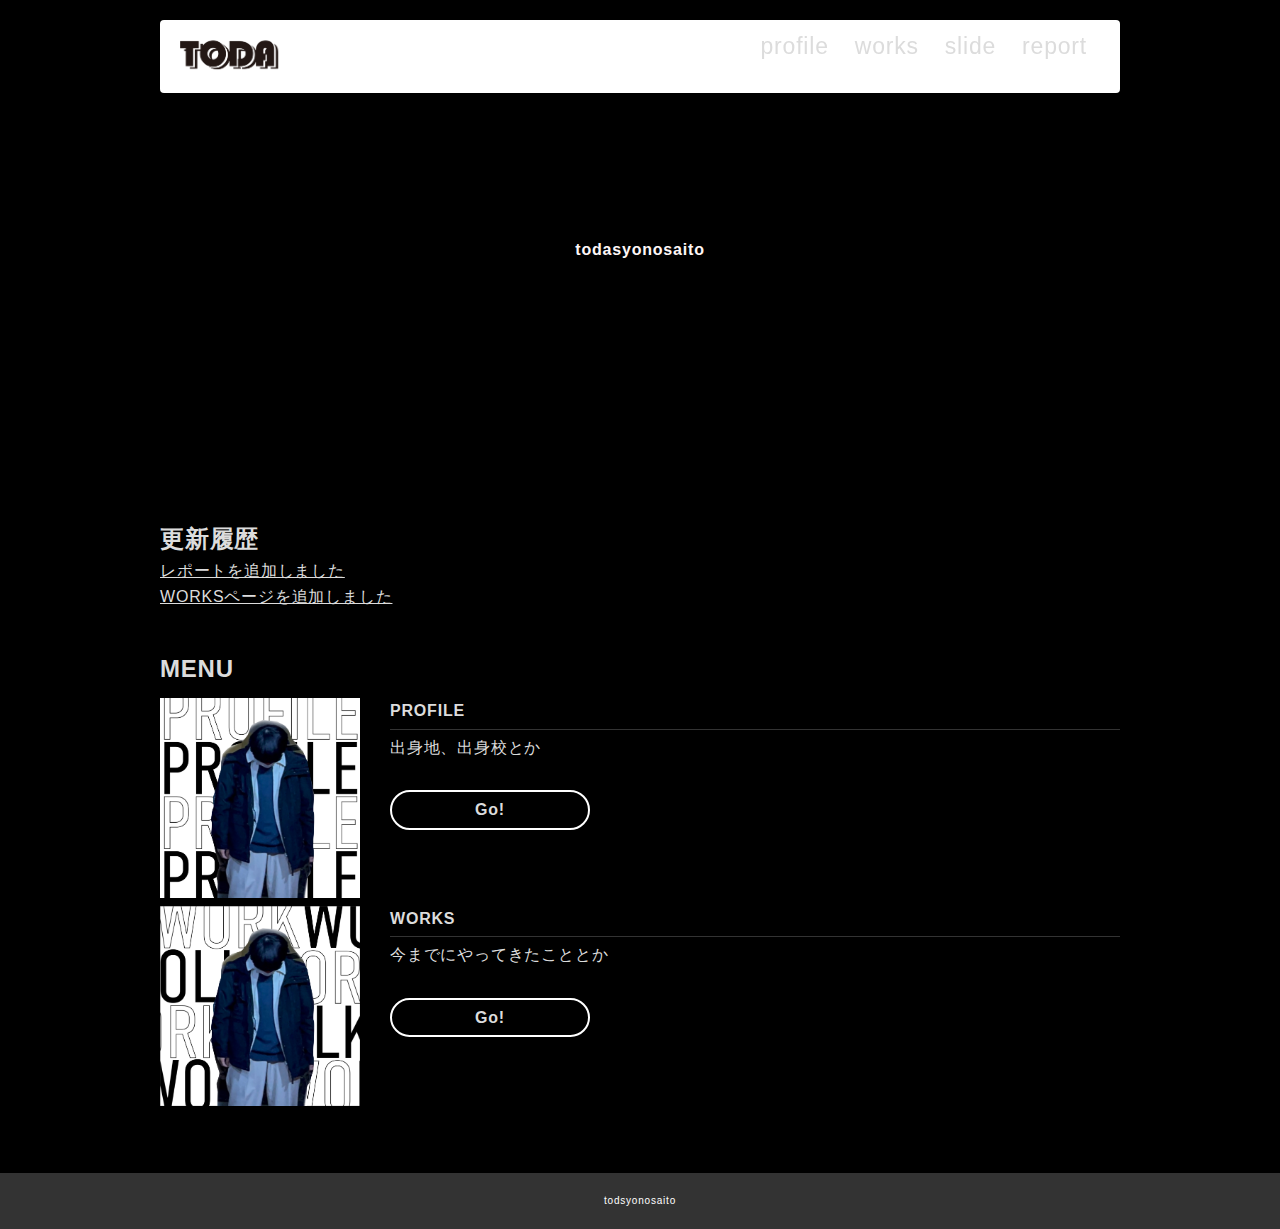
==== index.html @ 2ef990f6 "profileの文字更新" ====
<!DOCTYPE html>
<html lang="ja">
  <head>
    <meta charset="UTF-8" />
    <meta http-equiv="X-UA-Compatible" content="IE=edge" />
    <meta name="viewport" content="width=device-width, initial-scale=1.0" />
    <link rel="stylesheet" href="./css/style.css" />

    <!-- cdnからjquery読み込み -->
    <script
      src="https://code.jquery.com/jquery-3.6.0.js"
      integrity="sha256-H+K7U5CnXl1h5ywQfKtSj8PCmoN9aaq30gDh27Xc0jk="
      crossorigin="anonymous"
    ></script>
    
   <!-- slick用にjs追加 -->
   <script src="./js/slide.js"></script>


    <script src="./js/main.js"></script>
    <title>トップページ</title>
  </head>
  <body>
    <header>
      <div class="inner">
        <div id="menu_btn"></div>
        <p id="header_logo">
          <a href="./index.html"><img src="./images/logo_website_toda333.png" alt="" /></a>
        </p>
        <ul id="global_menu">
          <li><a href="./profile.html">profile</a></li>
          <li><a href="./works.html">works</a></li>
          <li><a href="./slide.html">slide</a></li>
          <li><a href="./report.html">report</a></li>
        </ul>
      </div>
    </header>

    <div class="top_eye_catch">todasyonosaito</div>



    <div class="contents">
      
      <section class="sec">
        <h2>更新履歴</h2>
        <ul>
          <li><a href="./report.html">レポートを追加しました</a></li>
          <li><a href="./works.html">WORKSページを追加しました</a></li>
        </ul>
      </section>

      <section class="sec">
        <h2>MENU</h2>
        <div class="link_menu">
          <div class="each_link">
            <div class="link_pic">
              <img src="./images/todaatama_profile02.jpg" />
            </div>
            <div class="link_txt">
              <p class="link_title">PROFILE</p>
              <div>
                出身地、出身校とか<br />
              </div>
              <a class="link_btn" href="./profile.html">Go!</a>
            </div>
          </div>

          <div class="each_link">
            <div class="link_pic">
              <img src="./images/todaatama_work02.jpg" />
            </div>
            <div class="link_txt">
              <p class="link_title">WORKS</p>
              <div>
                今までにやってきたこととか
              </div>
              <a class="link_btn" href="./works.html">Go!</a>
            </div>
          </div>
        </div>
      </section>
    </div>

    <footer>todsyonosaito</footer>




  </body>
</html>
---- css/style.css ----
@charset "UTF-8";
/*======================================================
基本 全体の設定
======================================================*/
* {
  box-sizing: border-box;
  margin: 0;
  padding: 0;
}

html,
body {
  height: 100%;
  font-feature-settings: "palt";
  background-color: rgb(0, 0, 0);
  position: relative;
}

body {
  font-size: 16px;
  line-height: 1.6;
  font-family: "游ゴシック体", YuGothic, "游ゴシック", "Yu Gothic", "ヒラギノ角ゴ ProN W3", "Hiragino Kaku Gothic ProN", "メイリオ", Meiryo, sans-serif;
  color: #dcdcdc;
  letter-spacing: 0.05em;
}

a {
  color: inherit;
  transition: 0.3s all;/* 値が変わった場合、0.3秒かけて変化する */
}

/* a:hoverはマウスオーバーしたときのセレクタ */
a:hover {
  opacity: 0.7;
}

/* 画像は親要素からはみ出さないように最大幅を100%に */
img {
  max-width: 100%;
  height: auto;
}

/* リストの先頭に・がつかないように */
li {
  list-style: none;
}

@media (min-width: 901px) {
  .sp_only {
    display: none !important;
  }
}

@media (max-width: 900px) {
  .pc_only {
    display: none !important;
  }
}




/*======================================================
header
======================================================*/
header {
  position: fixed;/* position: fixedにするとスクロールしても同じ位置に表示される */
  z-index: 2; /* z-indexはレイヤーの前後関係。数字が大きくなるほど手前 */
  max-width: 1000px;/* max-widthは最大幅 ウィンドウが小さくなればそれに合わせてせまくなる */
  top: 0;
  left: 0;
  right: 0;
  margin: auto;
}

header a {
  display: block;
  text-decoration: none;/* a要素にもともと付く下線をなしに */
}

header .inner {
  background-color: #fff;
  position: relative;
  display: flex;
  justify-content: space-between;
  padding: 15px 20px;
  box-shadow: 0px 0px 5px rgba(0, 0, 0, 0.35);
  border-radius: 4px;
  margin: 20px;
}

/* ロゴ */
#header_logo img {
  display: block;
  width: 100px;
}

/* メニュー */
#global_menu {
  display: flex;
  font-size: 23px;
  position: relative;
}



#global_menu a {
  padding: 0px 13px;
  line-height: 1;
  position: relative;
}

#global_menu li {
  position: relative;
}

#global_menu li.current::before {
  content: "";
  bottom: 2px;
  position: absolute;
  width: 100%;
  height: 10px;
  background-color: #ccc;
}

#menu_btn{
  position: absolute;
  width: 40px;
  height: 40px;
  border-radius: 20px;
  right: 10px;
  top: 7px;
  background-color: #ccc;
  z-index: 30;
  cursor: pointer;
  display: none;
}

/* レスポンシブ */
@media (max-width: 900px) {
  header .inner {
    flex-direction: column;
  }

  #global_menu {
    flex-direction: column;
    display: none;
  }

  .open_menu #global_menu {
    display: flex;
  }

  #global_menu li a{
    padding: 10px 0;
    text-align: center;
  }

  #menu_btn{
    display: block;
  }
}

/*======================================================
footer
======================================================*/
footer {
  background-color: #333;
  color: #fff;
  text-align: center;
  padding: 20px;
  font-size: 10px;
}


/*======================================================
コンテンツ共通
======================================================*/

body.contents_page {/* classにcontents_pageが指定されているbodyタグ */
  padding-top: 100px;
}

.sec{
  margin-bottom: 40px;
}

.contents {
  max-width: 1000px;
  min-height: 600px;
  padding: 20px;
  margin: auto;
}

/* =================================================
トップページ
================================================= */
.top_eye_catch {
  height: 500px;
  color: rgb(255, 247, 247);
  font-weight: bold;
  background-image: url(../images/top_todaatume02.jpg);/* 背景画像 */
  background-size: 100%;/* 背景画像のサイズ 要素いっぱいに表示 */
  background-position: center center;/* 背景画像の位置 */
  background-attachment: fixed;/* スクロールしたときの背景画像の位置 固定 */
  
  /* 上下左右中央テクニック https://ics.media/entry/17522/ */
  display: flex;
  align-items: center;
  justify-content: center;
}

.link_menu{
  padding-top: 10px;
}

.each_link{
  display: flex;
}

.each_link .link_pic{
  width: 200px;
}

.each_link .link_txt{
  margin-left: 30px;
  flex: 1;
}

.each_link .link_title{
  font-weight: bold;
  padding-bottom: 5px;
  margin-bottom: 5px;
  border-bottom: 1px solid #333;
}

a.link_btn{
  text-decoration: none;
  font-weight: bold;
  display: block;
  margin: 30px 0;
  border: 2px solid rgb(255, 255, 255);
  padding: 5px;
  text-align: center;
  border-radius: 50px;
  width: 200px;
}

a.link_btn:hover{/* classがlink_btnのaタグのマウスオーバー時 */
  opacity: 1;/* 半透明にならないように上書き */
  border-radius: 0;
  color: #fff;
  background-color: rgb(164, 164, 164);
}




/* =================================================
worksページ
================================================= */

.thumb_list {
  display: flex;
  flex-wrap: wrap;
  margin: 0 -10px;
}

.thumb_list li {
  width: 25%;
  padding: 10px;
}

@media (max-width: 900px) {
  .thumb_list li {
    width: 50%;
  }
}

@media (max-width: 500px) {
  .thumb_list li {
    width: 100%;
  }
}

.thumb_list li a {
  display: block;
  height: 120px;
  border: 1px solid #ccc;
  opacity: 1;
  overflow: hidden;/* はみ出た部分は隠す */
}

.thumb_list li a img {
  display: block;
  width: 100%;
  height: 100%;
  object-fit: cover;
  object-position: center center;
  
  transition: 0.4s all;
}

/* マウスオーバー時、中の画像が1.3倍になって10度傾く */
.thumb_list li a:hover img{
  transform: scale(1.3) rotate(10deg);
}

/*======================================================
reportページ
======================================================*/

.report_eye_catch {
  height: 300px;
  background-image: url(../images/top_todaatume02.jpg);
  background-size: cover;
  background-position: center center;
  display: flex;
  align-items: center;
  justify-content: center;
  color: #fff;
  font-weight: bold;
}

.report {
  border: 1px solid #ccc;
  padding: 40px;
}

.report .outline {
  margin-bottom: 40px;
  display: flex;
}

@media (max-width: 900px) {
  .report .outline {
    display: block;
  }
}

.report .outline .pic {
  width: 45%;
  border: 3px solid #999;
}

.report .outline .txt {
  flex: 1;
  padding-left: 20px;
}

.report h1 {
  margin-bottom: 20px;
  padding-left: 10px;
  border-left: 5px solid #ff9a02;
}

.ex_link {
  display: inline-block;
  position: relative;
  padding: 4px;
  padding-left: 26px;
}

.ex_link::before {
  box-sizing: border-box;
  content: "";
  display: block;
  width: 20px;
  height: 14px;
  border: 3px solid #666;
  border-radius: 3px;
  position: absolute;
  left: 0;
  top: 0;
  bottom: 0;
  margin: auto;
}

/*///////////////*/

	


/*//////////*/




/* =================================================
profileページ
================================================= */
.profile_container{
  writing-mode: sideways-lr;
  width: 100%;
  height: 300px;
  overflow: auto;
}

.profile_container h3{
  margin-right: 30px;
}

.profile_container div{
border-left: 4px solid #ccc;
padding: 7px;
}



/*======================================================
汎用
======================================================*/
.mb_m {
  margin-bottom: 20px;
}
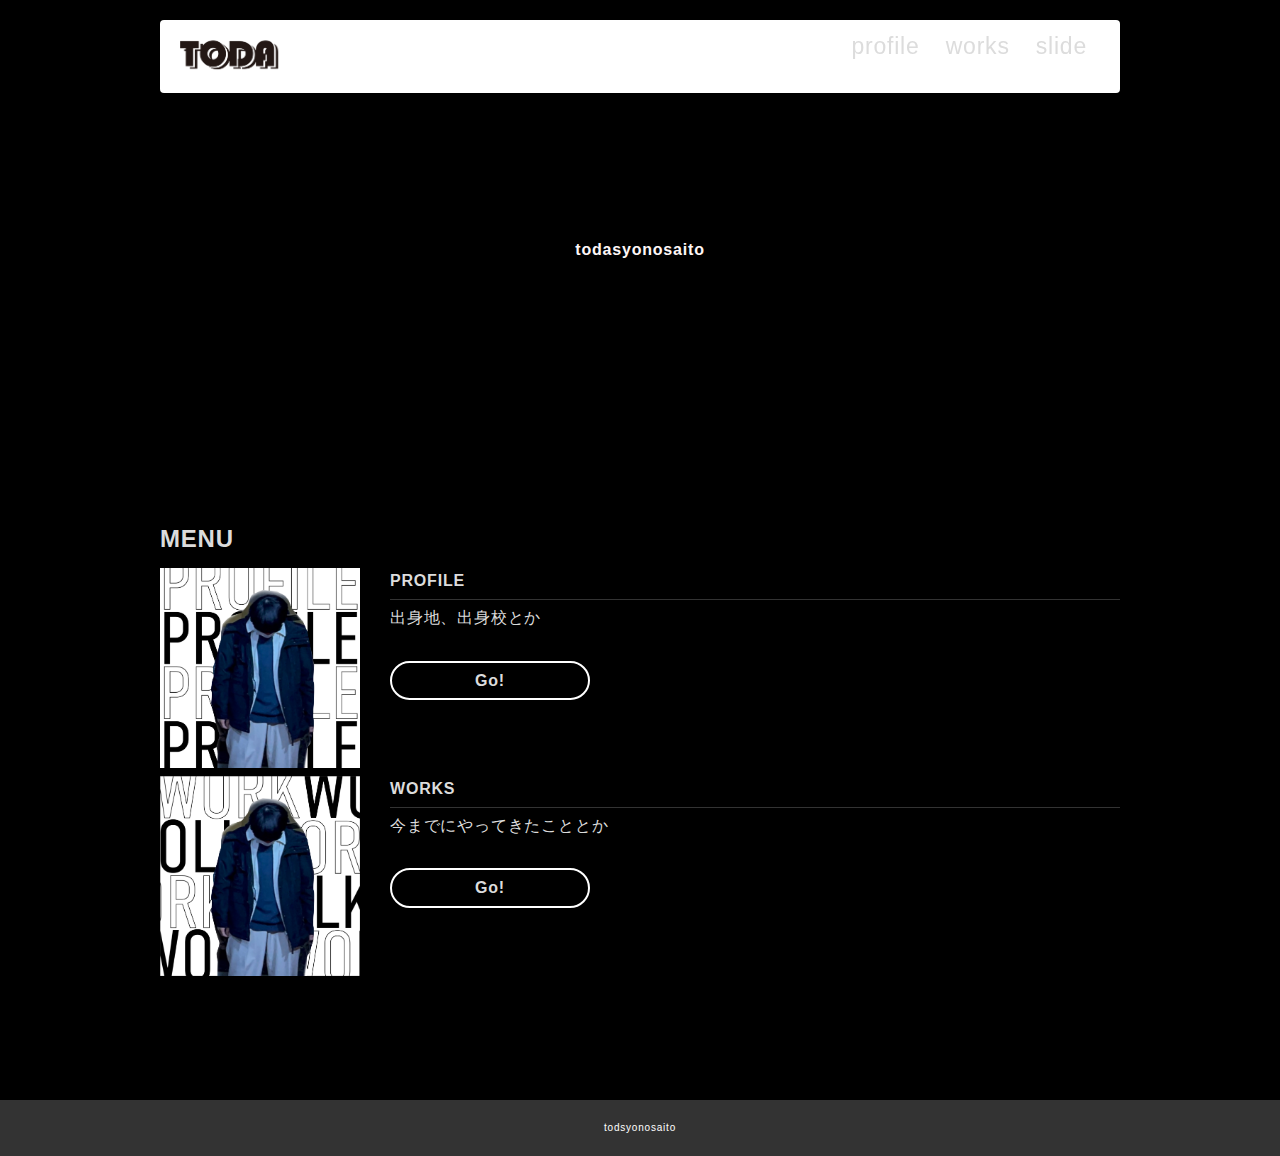
==== commit 26399f67: "7/24 1:55" ====
--- a/index.html
+++ b/index.html
@@ -31,7 +31,6 @@
           <li><a href="./profile.html">profile</a></li>
           <li><a href="./works.html">works</a></li>
           <li><a href="./slide.html">slide</a></li>
-          <li><a href="./report.html">report</a></li>
         </ul>
       </div>
     </header>
@@ -41,14 +40,7 @@
 
 
     <div class="contents">
-      
-      <section class="sec">
-        <h2>更新履歴</h2>
-        <ul>
-          <li><a href="./report.html">レポートを追加しました</a></li>
-          <li><a href="./works.html">WORKSページを追加しました</a></li>
-        </ul>
-      </section>
+
 
       <section class="sec">
         <h2>MENU</h2>
--- a/css/style.css
+++ b/css/style.css
@@ -235,6 +235,7 @@
 }
 
 a.link_btn{
+ font-family: sans-serif;
   text-decoration: none;
   font-weight: bold;
   display: block;
@@ -264,6 +265,7 @@
   display: flex;
   flex-wrap: wrap;
   margin: 0 -10px;
+  
 }
 
 .thumb_list li {
@@ -299,6 +301,11 @@
   object-position: center center;
   
   transition: 0.4s all;
+}
+
+.div{ 
+  margin-left: 20px;
+
 }
 
 /* マウスオーバー時、中の画像が1.3倍になって10度傾く */
@@ -407,6 +414,7 @@
 
 
 
+
 /*======================================================
 汎用
 ======================================================*/
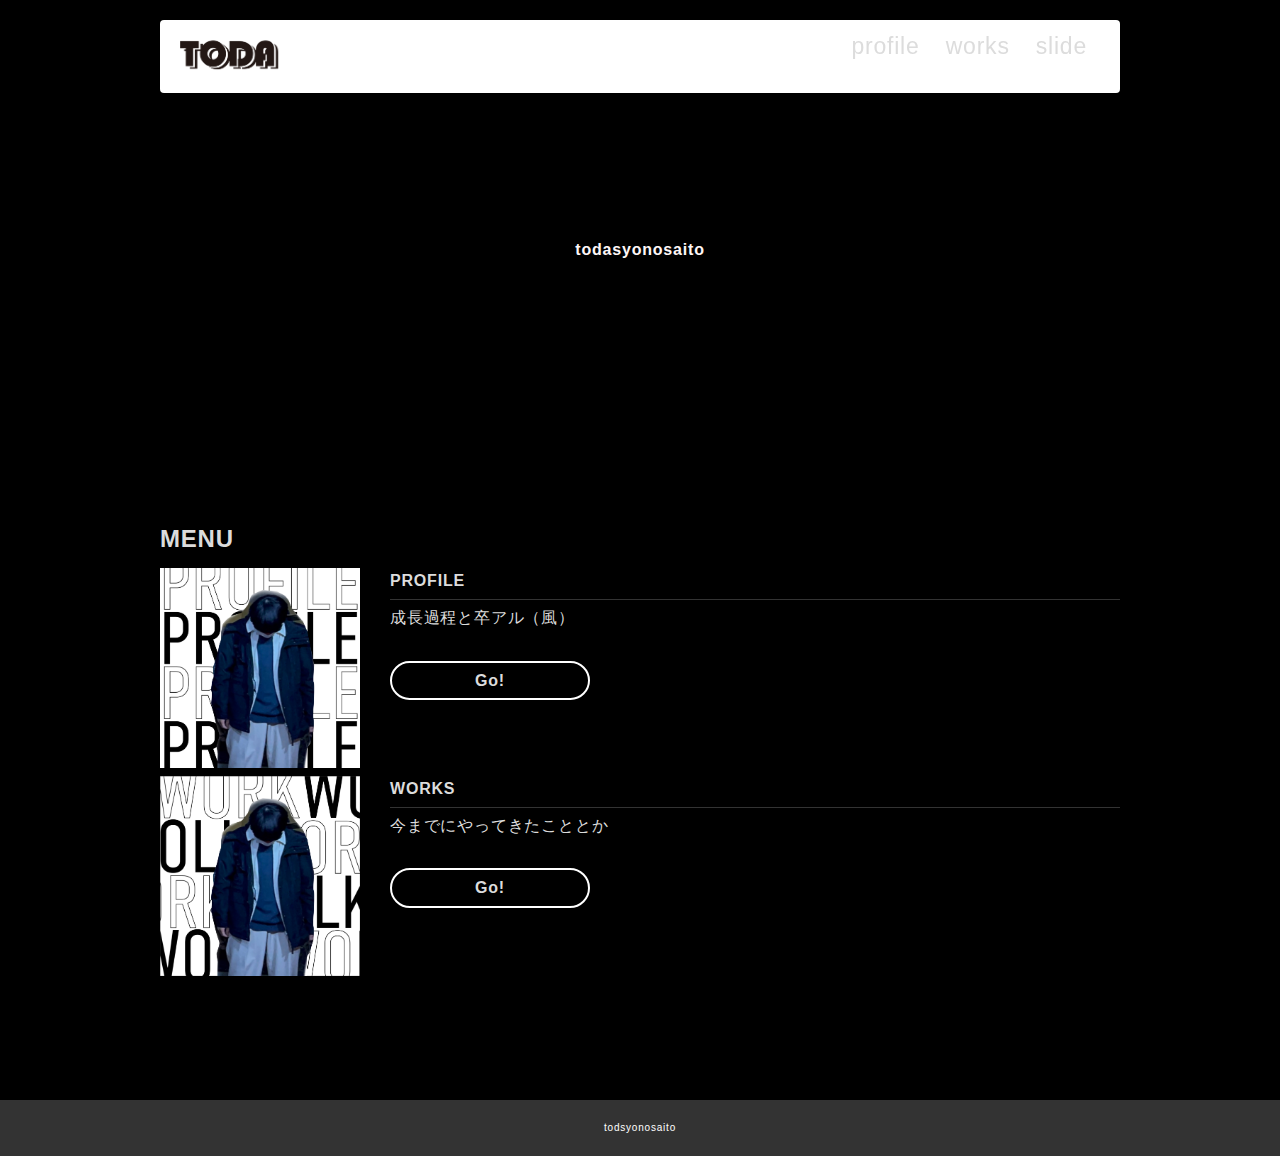
==== commit 6f47ad56: "7/24 3:25" ====
--- a/index.html
+++ b/index.html
@@ -52,7 +52,7 @@
             <div class="link_txt">
               <p class="link_title">PROFILE</p>
               <div>
-                出身地、出身校とか<br />
+                成長過程と卒アル（風）<br />
               </div>
               <a class="link_btn" href="./profile.html">Go!</a>
             </div>
--- a/css/style.css
+++ b/css/style.css
@@ -273,6 +273,10 @@
   padding: 10px;
 }
 
+.bun_list{
+  margin-left: 8%;
+}
+
 @media (max-width: 900px) {
   .thumb_list li {
     width: 50%;
@@ -415,6 +419,7 @@
 
 
 
+
 /*======================================================
 汎用
 ======================================================*/
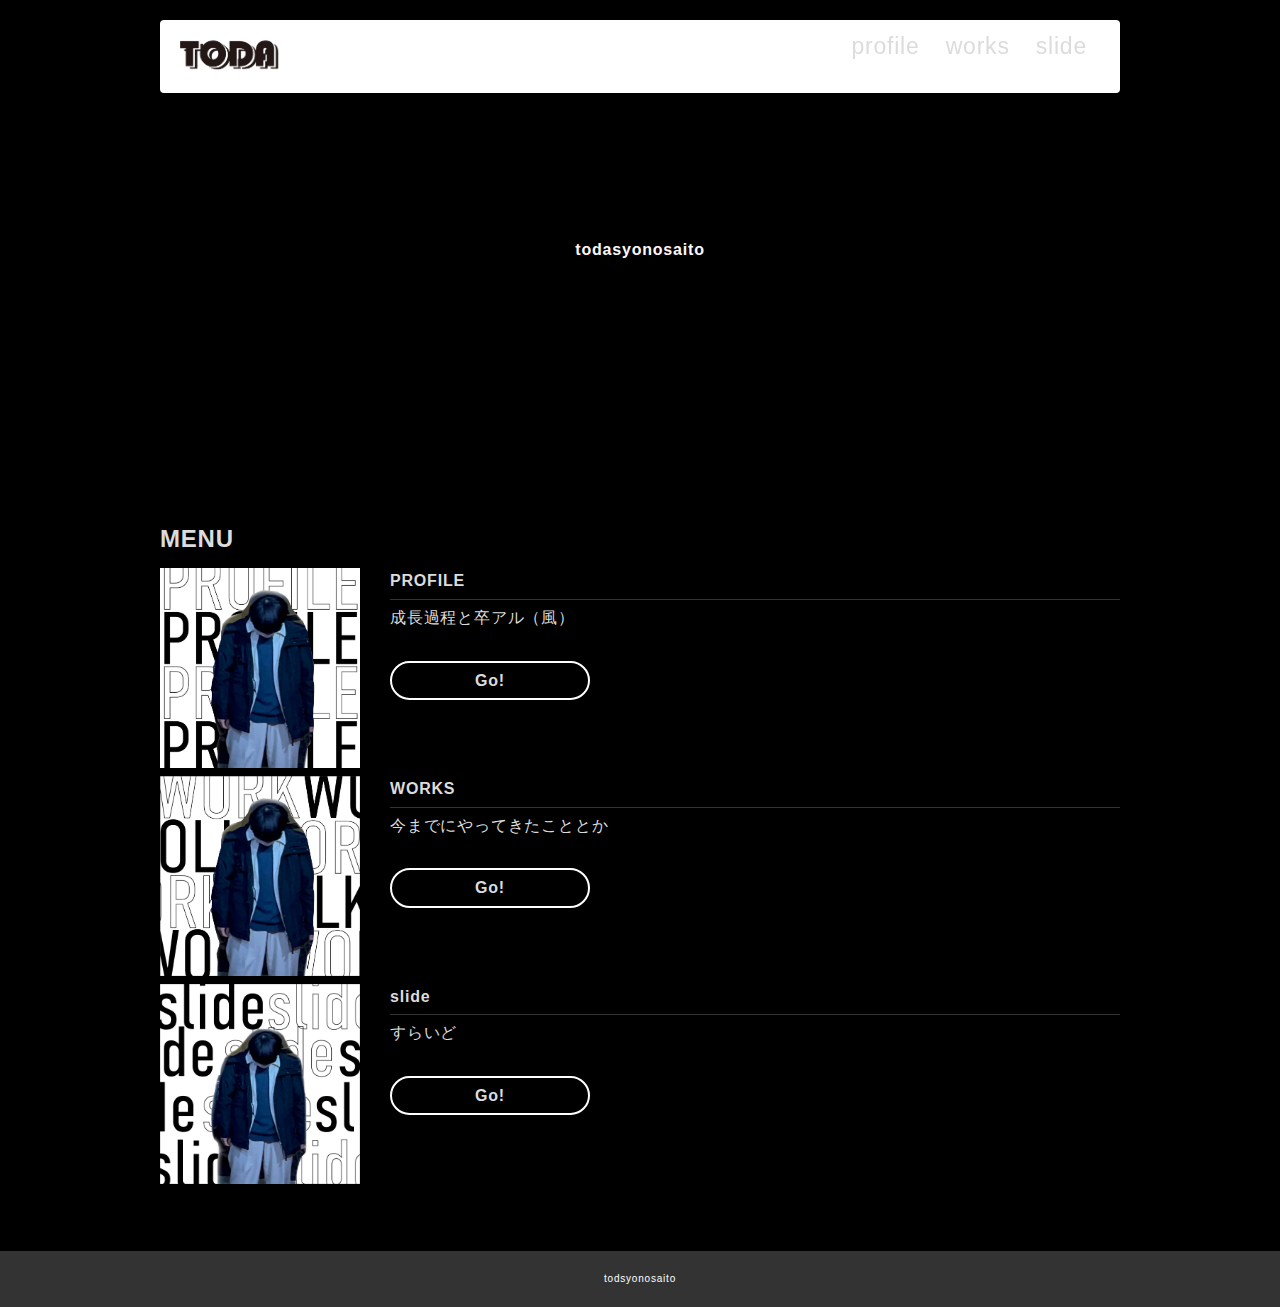
==== commit 341f7a4c: "1232" ====
--- a/index.html
+++ b/index.html
@@ -70,6 +70,20 @@
               <a class="link_btn" href="./works.html">Go!</a>
             </div>
           </div>
+
+          <div class="each_link">
+            <div class="link_pic">
+              <img src="./images/atama_slide.png" />
+            </div>
+            <div class="link_txt">
+              <p class="link_title">slide</p>
+              <div>
+                すらいど
+              </div>
+              <a class="link_btn" href="./slide.html">Go!</a>
+            </div>
+          </div>
+
         </div>
       </section>
     </div>
--- a/css/style.css
+++ b/css/style.css
@@ -130,7 +130,7 @@
   border-radius: 20px;
   right: 10px;
   top: 7px;
-  background-color: #ccc;
+  background-color: rgb(204, 204, 204);
   z-index: 30;
   cursor: pointer;
   display: none;
@@ -428,3 +428,32 @@
 }
 
 
+
+/*======================================================
+マウスストーカー
+======================================================*/
+#mousepoint{
+  position: fixed;
+  transition: 0.3s;/* 追随してくるときのスピードに関係 */
+  transition-timing-function: ease-out; 
+  pointer-events: none;
+  z-index: 200;
+  top: 0;
+  left: 0;
+}
+
+#circle{
+  position: absolute;
+  width: 25px;/* 通常時の円の幅 */
+  height: 25px;/* 通常時の円の高さ */
+  border-radius: 50%;
+  transition: 0.2s all;
+  transform: translate(-50%,-50%);
+  background: rgba(253, 255, 205, 0.5);/* 通常時の円の色と透明度 */
+}
+
+#mousepoint.ahover #circle{
+  width: 50px;/* リンクに重なったときの円の幅 */
+  height: 50px;/* リンクに重なったときの円の高さ */
+  background: rgba(244, 255, 26, 0.5);/* リンクに重なったときの円の色と透明度 */
+}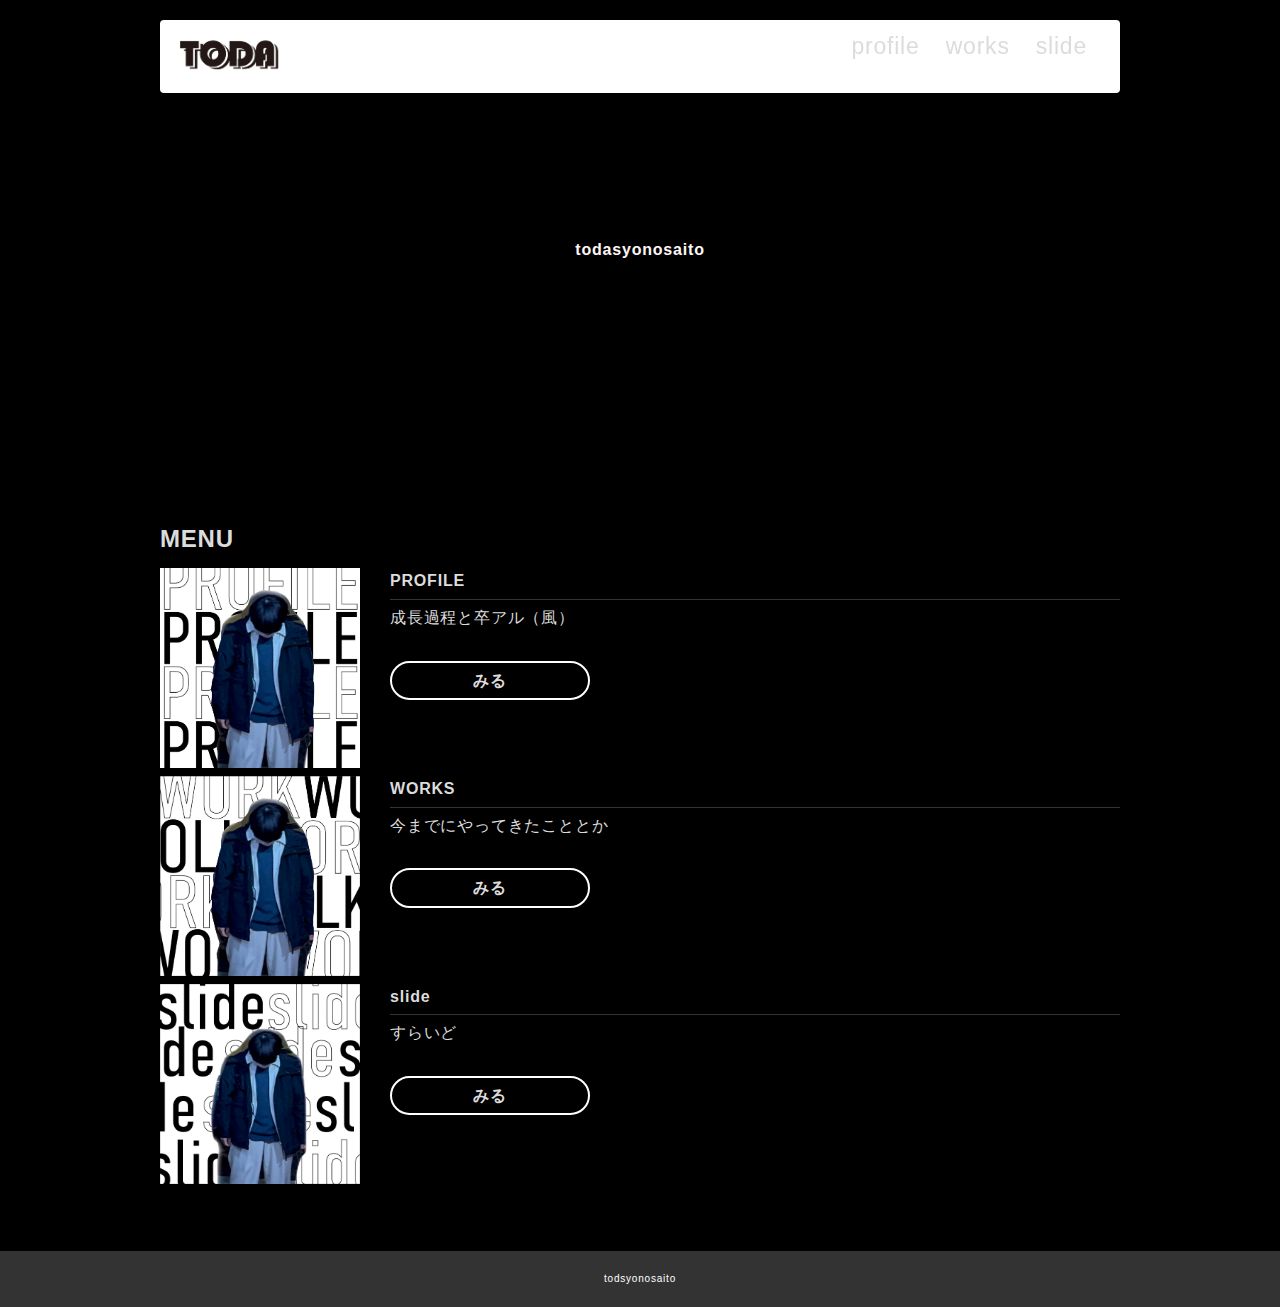
==== commit 7c432da4: "123201" ====
--- a/index.html
+++ b/index.html
@@ -54,7 +54,7 @@
               <div>
                 成長過程と卒アル（風）<br />
               </div>
-              <a class="link_btn" href="./profile.html">Go!</a>
+              <a class="link_btn" href="./profile.html">みる</a>
             </div>
           </div>
 
@@ -67,7 +67,7 @@
               <div>
                 今までにやってきたこととか
               </div>
-              <a class="link_btn" href="./works.html">Go!</a>
+              <a class="link_btn" href="./works.html">みる</a>
             </div>
           </div>
 
@@ -80,7 +80,7 @@
               <div>
                 すらいど
               </div>
-              <a class="link_btn" href="./slide.html">Go!</a>
+              <a class="link_btn" href="./slide.html">みる</a>
             </div>
           </div>
 
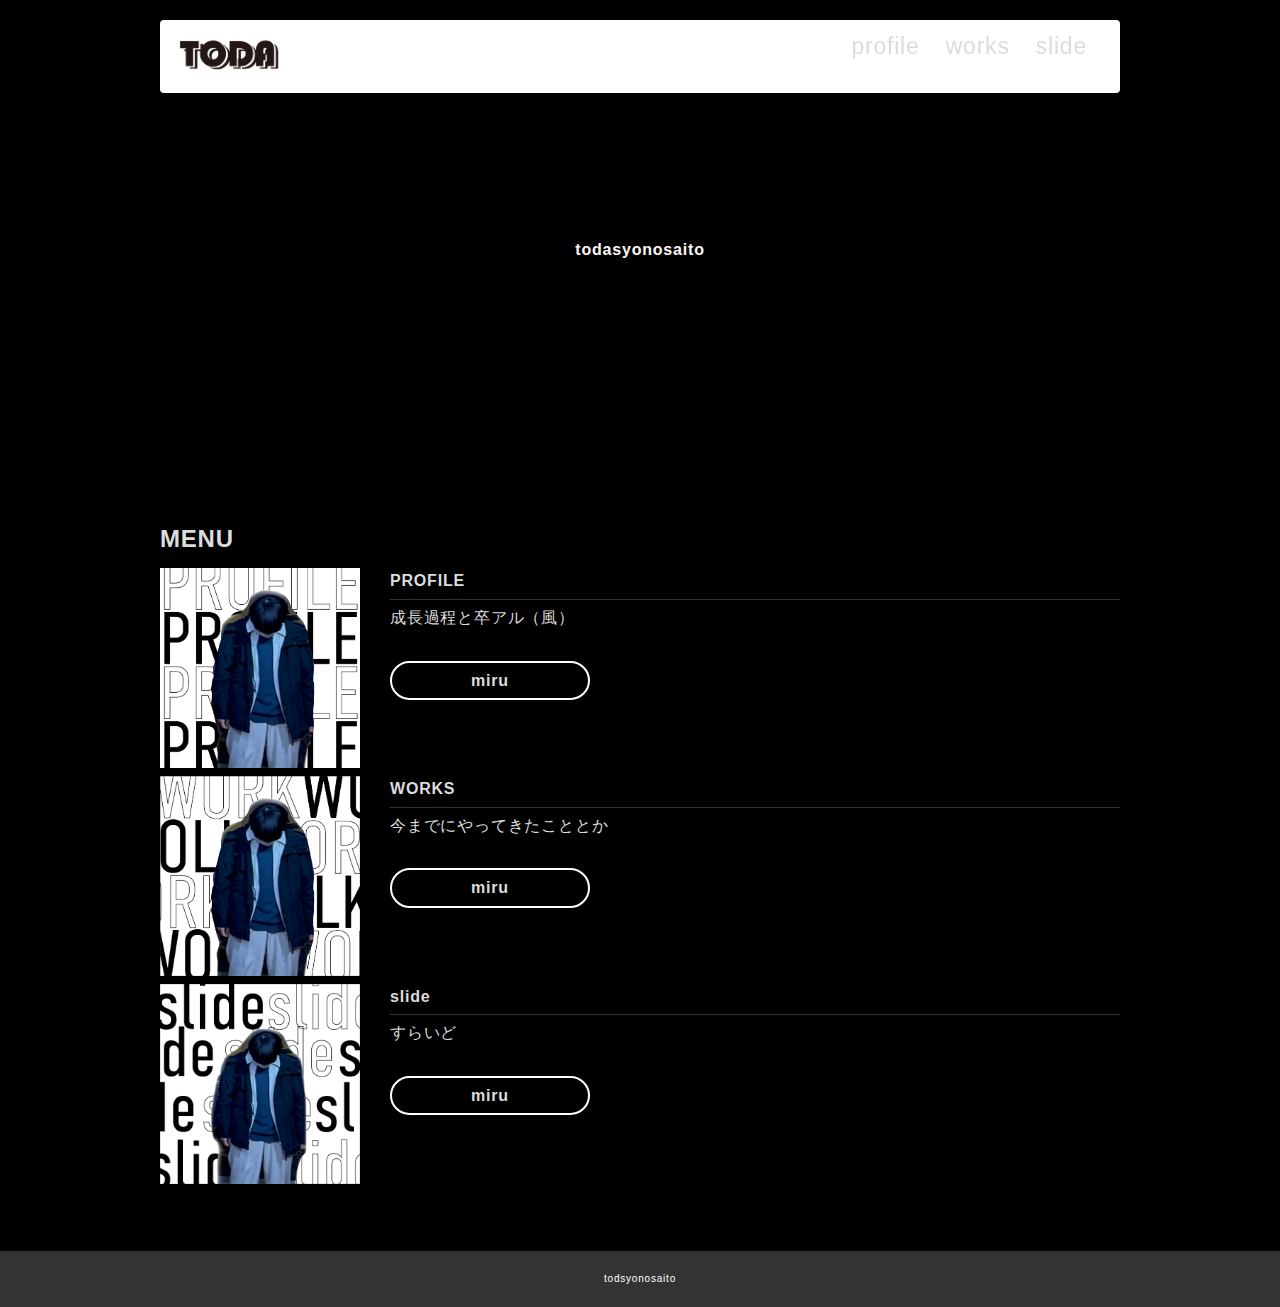
==== commit 57f8ef17: "123203" ====
--- a/index.html
+++ b/index.html
@@ -54,7 +54,7 @@
               <div>
                 成長過程と卒アル（風）<br />
               </div>
-              <a class="link_btn" href="./profile.html">みる</a>
+              <a class="link_btn" href="./profile.html">miru</a>
             </div>
           </div>
 
@@ -67,7 +67,7 @@
               <div>
                 今までにやってきたこととか
               </div>
-              <a class="link_btn" href="./works.html">みる</a>
+              <a class="link_btn" href="./works.html">miru</a>
             </div>
           </div>
 
@@ -80,7 +80,7 @@
               <div>
                 すらいど
               </div>
-              <a class="link_btn" href="./slide.html">みる</a>
+              <a class="link_btn" href="./slide.html">miru</a>
             </div>
           </div>
 
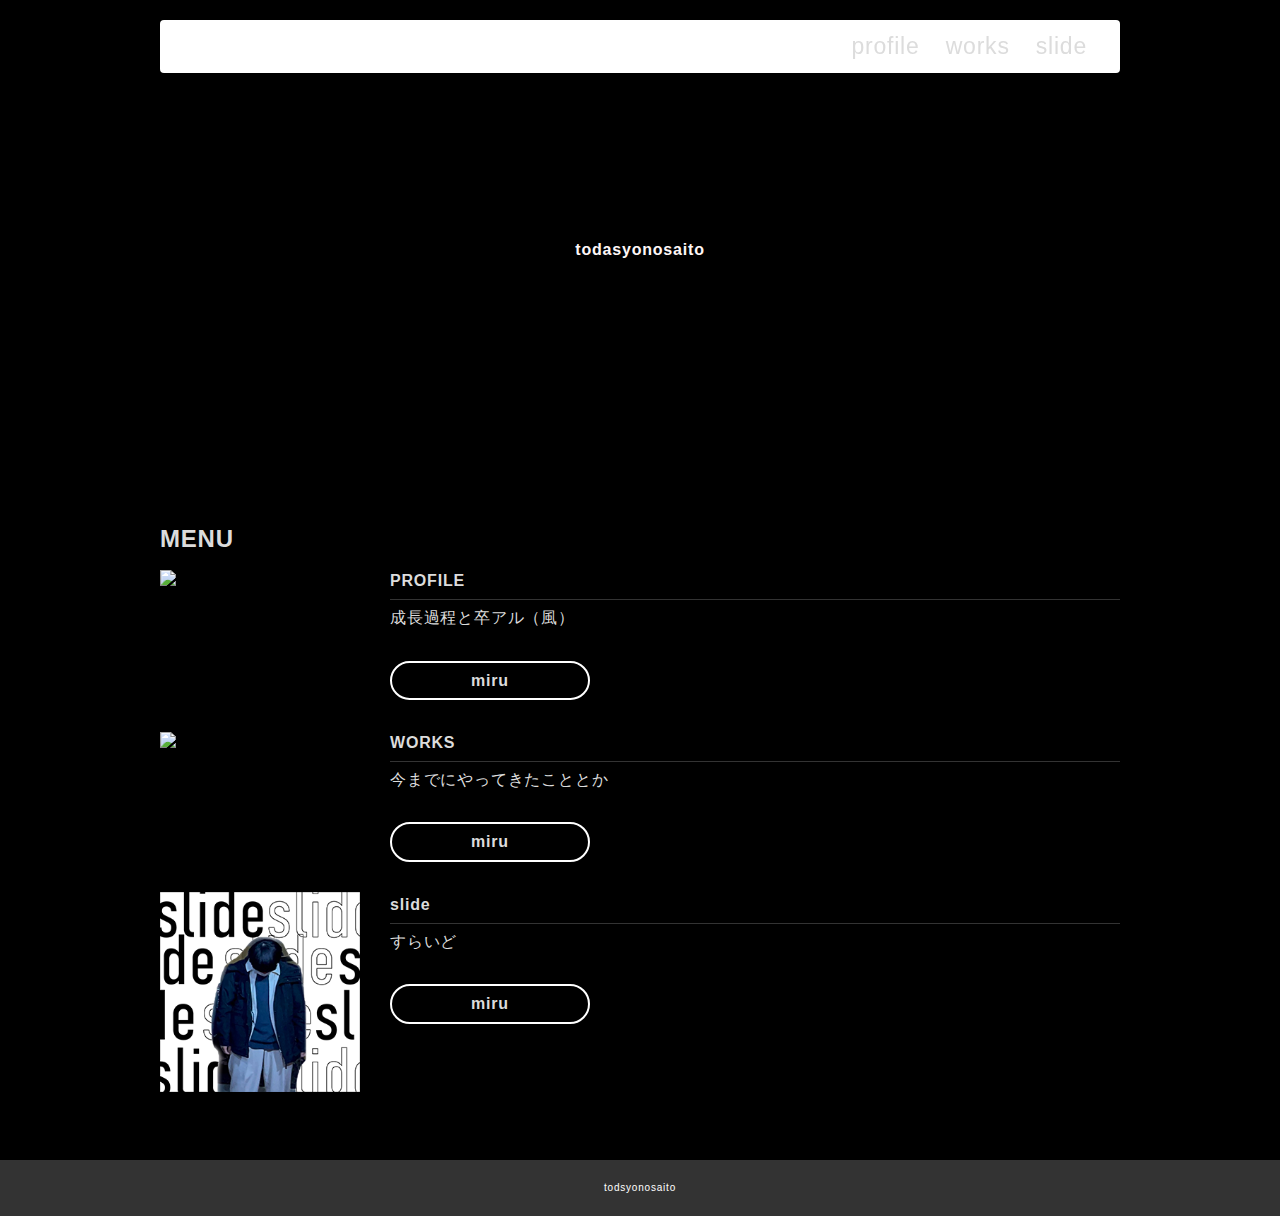
==== commit c1c3f2a7: "7・2716：26" ====
--- a/index.html
+++ b/index.html
@@ -25,7 +25,7 @@
       <div class="inner">
         <div id="menu_btn"></div>
         <p id="header_logo">
-          <a href="./index.html"><img src="./images/logo_website_toda333.png" alt="" /></a>
+          <a href="./index.html"><img src="./images/100_logo_website_toda333.png" alt="" /></a>
         </p>
         <ul id="global_menu">
           <li><a href="./profile.html">profile</a></li>
@@ -47,7 +47,7 @@
         <div class="link_menu">
           <div class="each_link">
             <div class="link_pic">
-              <img src="./images/todaatama_profile02.jpg" />
+              <img src="./images/100_todaatama_profile02.jpg" />
             </div>
             <div class="link_txt">
               <p class="link_title">PROFILE</p>
@@ -60,7 +60,7 @@
 
           <div class="each_link">
             <div class="link_pic">
-              <img src="./images/todaatama_work02.jpg" />
+              <img src="./images/100_todaatama_work02.jpg" />
             </div>
             <div class="link_txt">
               <p class="link_title">WORKS</p>
@@ -73,7 +73,7 @@
 
           <div class="each_link">
             <div class="link_pic">
-              <img src="./images/atama_slide.png" />
+              <img src="./images/100_atama_slide.png" />
             </div>
             <div class="link_txt">
               <p class="link_title">slide</p>
--- a/css/style.css
+++ b/css/style.css
@@ -199,7 +199,7 @@
   height: 500px;
   color: rgb(255, 247, 247);
   font-weight: bold;
-  background-image: url(../images/top_todaatume02.jpg);/* 背景画像 */
+  background-image: url(../images/100_top_todaatume02.jpg);/* 背景画像 */
   background-size: 100%;/* 背景画像のサイズ 要素いっぱいに表示 */
   background-position: center center;/* 背景画像の位置 */
   background-attachment: fixed;/* スクロールしたときの背景画像の位置 固定 */
@@ -323,7 +323,7 @@
 
 .report_eye_catch {
   height: 300px;
-  background-image: url(../images/top_todaatume02.jpg);
+  background-image: url(../images/100_top_todaatume02.jpg);
   background-size: cover;
   background-position: center center;
   display: flex;
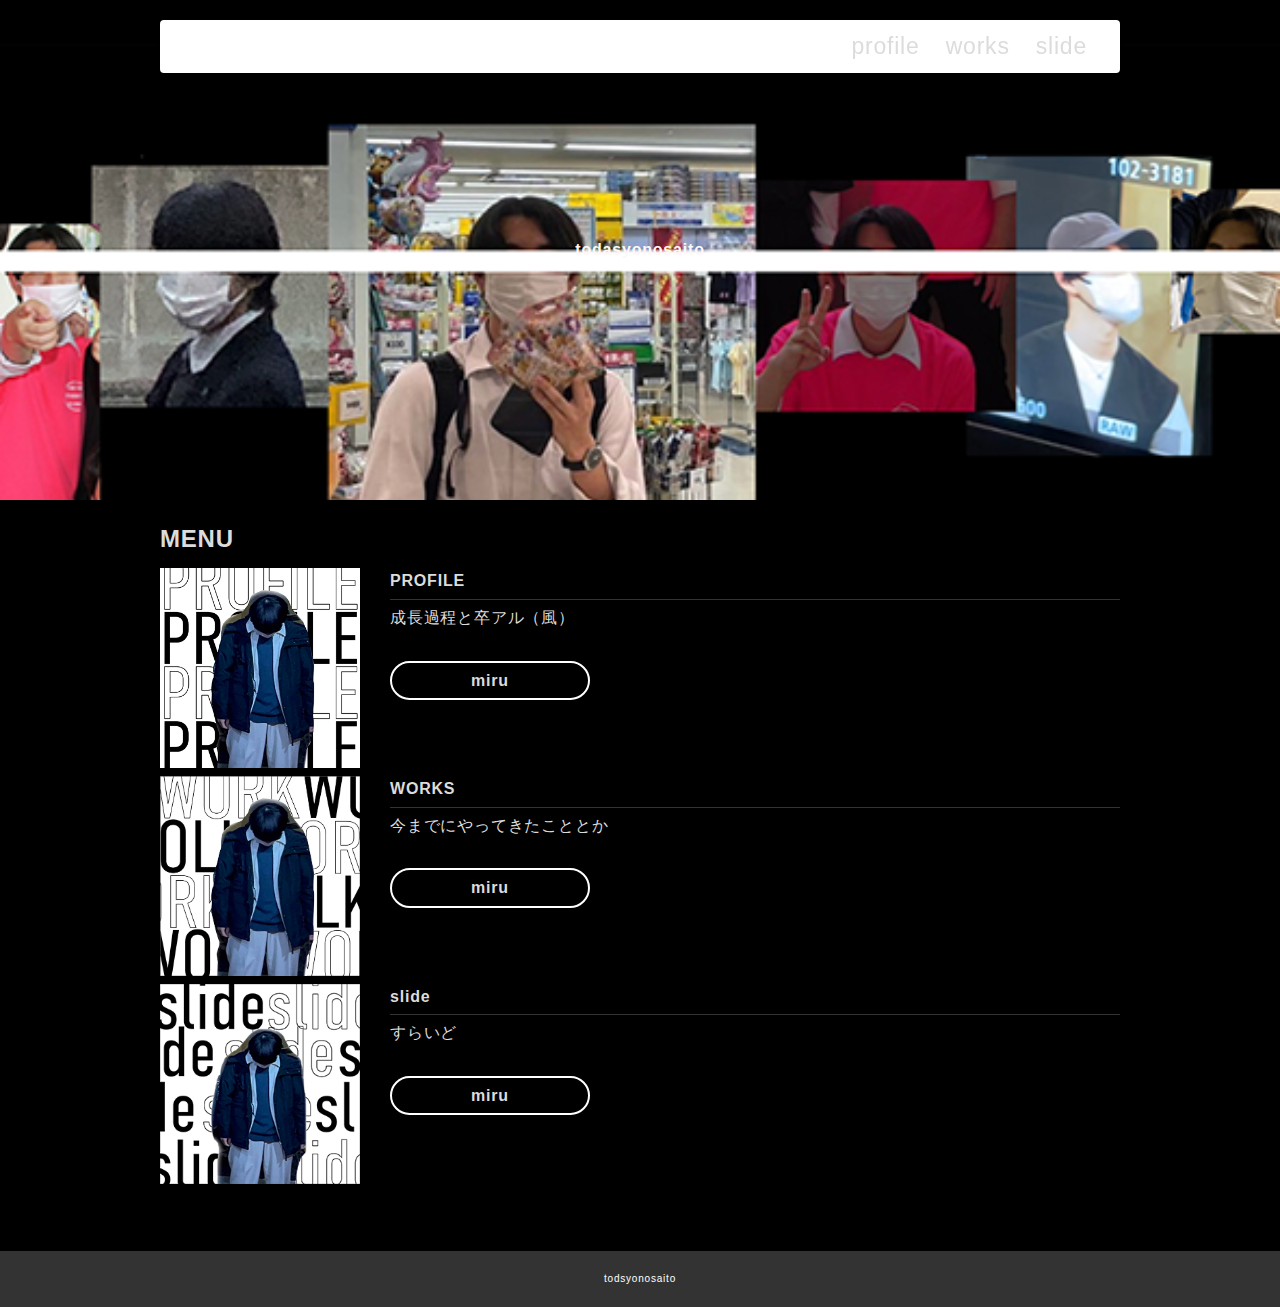
==== commit d6bfc821: "7・29　2:28" ====
--- a/index.html
+++ b/index.html
@@ -47,7 +47,7 @@
         <div class="link_menu">
           <div class="each_link">
             <div class="link_pic">
-              <img src="./images/100_todaatama_profile02.jpg" />
+              <img src="./images/100_todaatama_profile02.png" />
             </div>
             <div class="link_txt">
               <p class="link_title">PROFILE</p>
@@ -60,7 +60,7 @@
 
           <div class="each_link">
             <div class="link_pic">
-              <img src="./images/100_todaatama_work02.jpg" />
+              <img src="./images/100_todaatama_work02.png" />
             </div>
             <div class="link_txt">
               <p class="link_title">WORKS</p>
--- a/css/style.css
+++ b/css/style.css
@@ -199,7 +199,7 @@
   height: 500px;
   color: rgb(255, 247, 247);
   font-weight: bold;
-  background-image: url(../images/100_top_todaatume02.jpg);/* 背景画像 */
+  background-image: url(../images/100_top_todaatume02.png);/* 背景画像 */
   background-size: 100%;/* 背景画像のサイズ 要素いっぱいに表示 */
   background-position: center center;/* 背景画像の位置 */
   background-attachment: fixed;/* スクロールしたときの背景画像の位置 固定 */
@@ -323,7 +323,7 @@
 
 .report_eye_catch {
   height: 300px;
-  background-image: url(../images/100_top_todaatume02.jpg);
+  background-image: url(../images/100_top_todaatume02.png);
   background-size: cover;
   background-position: center center;
   display: flex;
